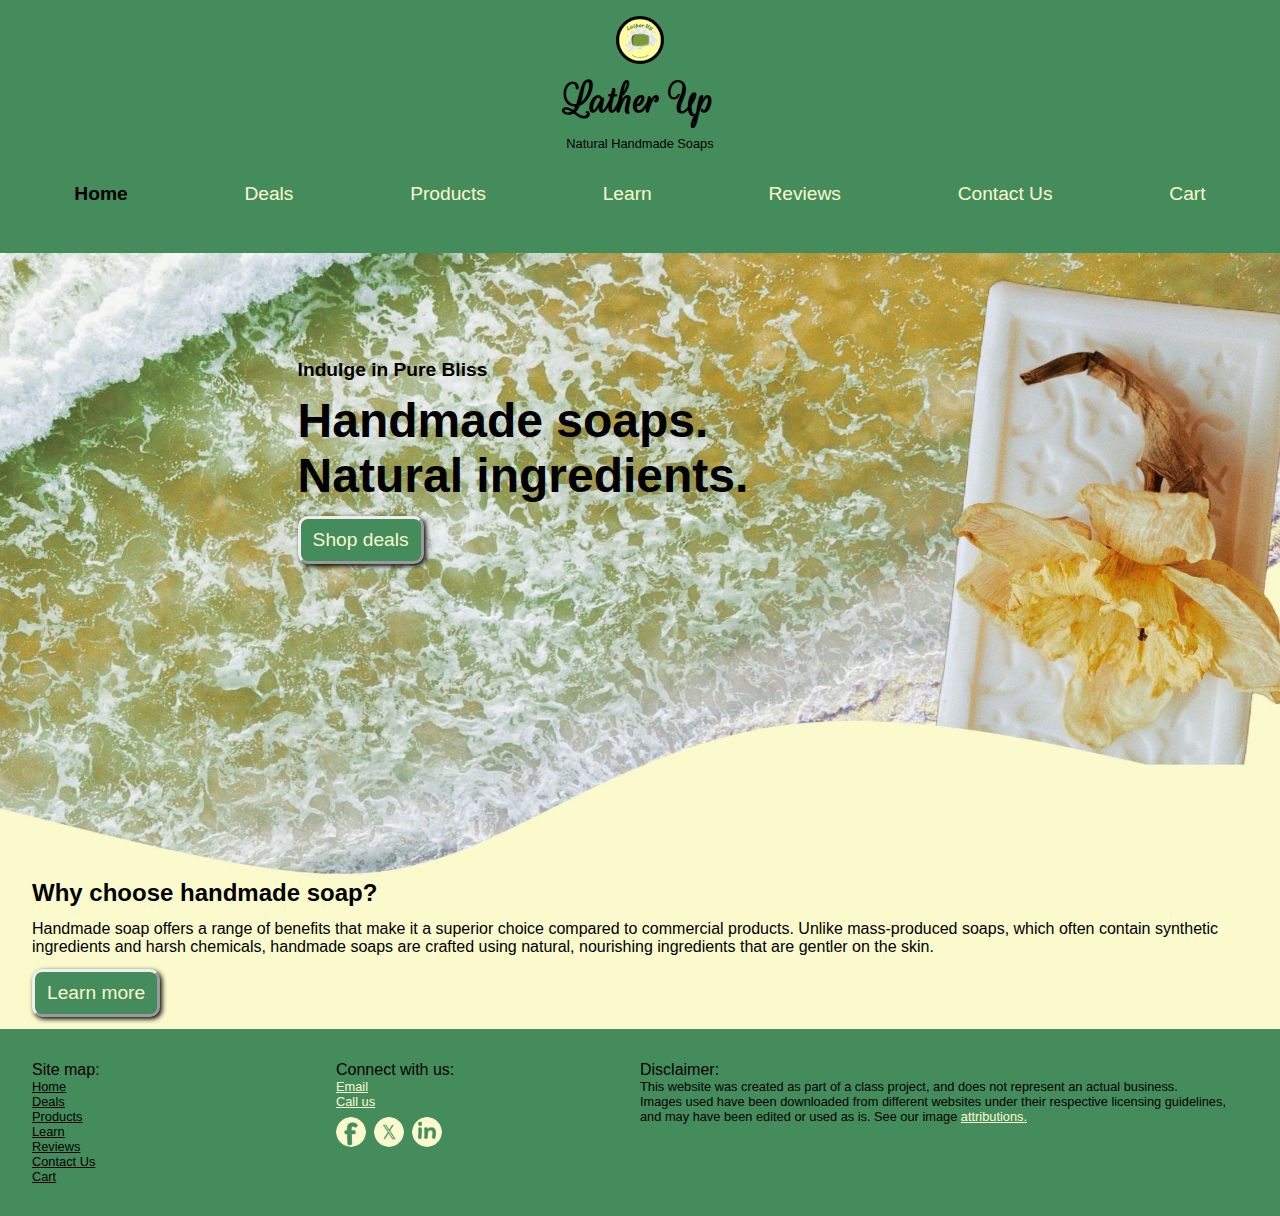
==== index.html @ b1d8948b "added learn page content" ====
<!DOCTYPE html>
<html lang="en">
	<head>
		<meta charset="UTF-8" />
		<meta name="viewport" content="width=device-width, initial-scale=1.0" />
		<title>Lather Up</title>
		<link rel="stylesheet" href="style.css" />
		<link rel="shortcut icon" href="images/favicon.png" type="image/x-icon" />
	</head>
	<body>
		<header>
			<div class="title-wrapper">
				<img
					src="images/LatherUpLogo.png"
					alt="Lather Up logo"
					id="logo"
					width="48"
				/>
				<h1>Lather Up</h1>
				<p class="title-secondary">Natural Handmade Soaps</p>
			</div>

			<nav>
				<label for="navmenu-toggle" class="navmenu-label"
					><img
						src="images/menuIcon.png"
						alt="menu icon"
						width="160"
						id="menu-icon"
					/>
				</label>
				<input type="checkbox" id="navmenu-toggle" class="navmenu-toggle" />

				<ul class="navmenu-mobile">
					<li>
						<span id="current-page">Home</span>
					</li>
					<li>
						<a href="deals.html">Deals</a>
					</li>
					<li>
						<a href="products.html">Products</a>
					</li>

					<li>
						<a href="learn.html">Learn</a>
					</li>
					<li>
						<a href="reviews.html">Reviews</a>
					</li>
					<li>
						<a href="contact.html">Contact</a>
					</li>
					<li>
						<a href="cart.html">Cart</a>
					</li>
				</ul>
				<ul class="navmenu">
					<li>
						<span id="current-page">Home</span>
					</li>
					<li>
						<a href="deals.html">Deals</a>
					</li>
					<li>
						<a href="products.html">Products</a>
					</li>

					<li>
						<a href="learn.html">Learn</a>
					</li>
					<li>
						<a href="reviews.html">Reviews</a>
					</li>
					<li>
						<a href="contact.html">Contact Us</a>
					</li>
					<li>
						<a href="cart.html">Cart</a>
					</li>
				</ul>
			</nav>
		</header>

		<main>
			<div class="hero">
				<picture>
					<source
						media="(max-width: 600px)"
						srcset="images/mobileLatherHeroImg.jpg"
					/>
					<img
						src="images/latherHeroImg.jpg"
						alt="Handmade soap bar"
					/>
				</picture>

				<div class="hero-content">
					<p class="leading-text">Indulge in Pure Bliss</p>
					<p class="caption-text">
						Handmade soaps. <br />
						Natural ingredients.
					</p>
					<button class="button"><a href="deals.html">Shop deals</a></button>
				</div>
			</div>

			<div class="benefits">
				<h2 class="benefits-h2">Why choose handmade soap?</h2>
				<p>
					Handmade soap offers a range of benefits that make it a superior
					choice compared to commercial products. Unlike mass-produced soaps,
					which often contain synthetic ingredients and harsh chemicals,
					handmade soaps are crafted using natural, nourishing ingredients that
					are gentler on the skin.
					<!-- This artisanal approach allows for
          customization, ensuring each bar is tailored to specific skin needs
          and preferences. Additionally, handmade soaps retain their natural
          glycerin, a humectant that helps hydrate and moisturize the skin,
          whereas commercial soaps may strip this beneficial compound away. By
          choosing handmade, you also support small businesses and sustainable
          practices, contributing to a more eco-friendly and conscious
          lifestyle. Overall, handmade soap not only enhances your bathing
          experience but also promotes healthier skin and aligns with a
          values-driven purchase. -->
				</p>
				<button class="button"><a href="learn.html">Learn more</a></button>
			</div>
		</main>
		<footer>
			<div class="site-map">
				<div class="footer-wrapper">
					<p>Site map:</p>
					<ul class="navmenu-footer ">
						<li>
							<a href="index.html">Home</a>
						</li>
						<li>
							<a href="deals.html">Deals</a>
						</li>
						<li>
							<a href="products.html">Products</a>
						</li>
						<li>
							<a href="learn.html">Learn</a>
						</li>
						<li>
							<a href="reviews.html">Reviews</a>
						</li>
						<li>
							<a href="contact.html">Contact Us</a>
						</li>
						<li>
							<a href="cart.html">Cart</a>
						</li>
					</ul>
				</div>

			</div>
			<div class="contact-us">
				<div class="footer-wrapper">
					<p>Connect with us:</p>
					<ul>
						<li><a href="mailto: s3794407@students.fscj.edu">Email</a></li>
						<li><a href="tel:+13334567890">Call us</a></li>
						<li class="social-media-icons" id="social-media-icons">
							<a href="#social-media-icons"><img src="images/facebook.png" alt="facebook link" width="30" onclick="alert('Coming soon')" /></a>
							<a href="#social-media-icons"><img src="images/xlink.png" alt="x link" width="30" onclick="alert('Coming soon')"/></a>
							<a href="#social-media-icons"><img src="images/linkedin.png" alt="x link" width="30" onclick="alert('Coming soon')"/></a>
						</li>
					</ul>
				</div>
			</div>

			<div class="notes">
				<div>
					<p>Disclaimer: </p>
					<p class="notes-content">	This website was created as part of a class project, and does not represent an actual business.</p>
				</div>
				<div class="notes-content">
					Images used have been downloaded from different websites under their respective licensing guidelines, and may have been edited or used as is. See our image <a href="attributions.html">attributions.</a>
				</div>

			</div>

		</footer>
	</body>
</html>
---- style.css ----
@import url('https://fonts.googleapis.com/css2?family=Rouge+Script&display=swap');

* {
	box-sizing: border-box;
	margin: 0;
	padding: 0;
}
* a {
	color: #000;
}

* ul {
	list-style-type: none;
}

img {
	display: block;
	max-width: 100%;
}
body {
	background-color: #fafacc;
	font-family: Verdana, Geneva, Tahoma, sans-serif;
}

header {
	padding: 1rem;
	background-color: #458c5c;
	width: 100%;
}

h1 {
	font-family: 'Rouge Script', cursive, serif;
	font-size: 2rem;
	text-align: center;
	background-color: #458c5c;
}


.title-wrapper {
	display: flex;
	flex-wrap: wrap;
	max-width: 60%;
	flex-direction: row;
	justify-content: center;
	align-items: center;
	margin: 0 auto;
	gap: 0.5rem;
}

.title-secondary {
	font-size: 0.8rem;
}

nav {
	margin-top: 0.5rem;
}

nav ul ul {
	display: none;
}

nav a {
	color: #fafacc;
	text-decoration: none;
}

#logo {
	max-width: 3rem;
	border: 3px solid black;
	border-radius: 50%;
	background-color: #777;
}

#current-page {
	cursor: pointer;
	font-weight: 600;
	color: hsl(0, 0%, 0%);
}

#menu-icon {
	max-width: 2rem;
	margin: 0 auto;
}

.navmenu {
	display: none;
}

.navmenu-toggle {
	display: none;
}

.navmenu-mobile {
	font-size: 1.2rem;
	display: none;
}

.navmenu-mobile li {
	border-bottom: 1px solid #fafacc;
	text-align: center;
	width: 30%;
	margin: 0 auto;
}

.navmenu-toggle:checked + .navmenu-mobile {
	display: block;
}

main {
	display: block;
}

.page-h2 {
	text-align: center;
	padding-top: 2rem;
}

.page-h3 {
	text-align: center;
	margin-top: 2rem;
}

.hero {
	display: grid;
	grid-template-columns: 2rem 1fr 2rem;
}

.hero picture {
	grid-area: 1/1 / auto/span 3;
}

#hero-caption {
	text-align: end;
}

.hero-content {
	grid-area: 1/2;
	padding-top: 30%;
	z-index: 100;
}

.hero-content * {
	padding-bottom: 0.8rem;
}

.leading-text {
	font-weight: 600;
}
.button {
	font-size: 1.2rem;
	background-color: #458c5c;
	color: #fafacc;
	padding: 3px 8px;
	border-radius: 10px;
	border: 3px outset;
	box-shadow: 2px 2px 5px black;
	transition: all 1s ease;
	cursor: pointer;
}

.button:hover{
	scale: 1.03;
}

.button a {
	color: #fafacc;
	text-decoration: none;
	padding-bottom: 0;
}
button:active {
	box-shadow: 2px 2px 5px black inset;
}

.hero-content .button {
	margin-bottom: 2rem;
}

.button.card-button {
	background-color: #9ca5ce;
	color: #000;
	padding-bottom: 3px;
	padding-top: 3px;
}
.caption-text {
	font-size: 2rem;
	font-weight: bold;
}
.benefits h2,
.benefits p {
	padding: 0 2rem 0.8rem 2rem;
}

.benefits button {
	margin-bottom: 0.8rem;
	margin-left: 2rem;
}

.learn-main{
	padding: 2rem;
	margin: 1rem;
	justify-content: center;
	max-width: 70%;
	margin: 0 auto;
	background-image: url(images/bubble-background.jpg);
	background-size: cover;
	background-repeat: no-repeat;
	
}



.learn-main h2{
	padding-bottom: 2rem;
}
.learn-main h3{
	padding-bottom: 1rem;
}

.learn-main li{
	list-style-image: url(images/single-bubble.png);
	margin-bottom: 2rem;
}

.learn-main li::marker{
	padding-top: 2rem;
}



footer {
	background-color: #458c5c;
	display: flex;
	padding: 2rem;
	justify-content: space-between;
	flex-wrap: wrap;
}

footer li {
	font-size: 0.8rem;
}

.footer-wrapper {
	max-width: fit-content;
	/* margin: 0 auto; */
}

.contact-us .footer-wrapper {
	margin: 0 0 0 auto;
}

.social-media-icons {
	display: flex;
	gap: 0.5rem;
	padding-top: 0.5rem;
}

.social-media-icons img {
	border-radius: 50%;
}

.social-media-icons img:hover {
	box-shadow: 0 0 2px 5px hsl(139, 34%, 71%);
}

.site-map,
.contact-us {
	width: 50%;
}

.notes {
	padding-top: 1rem;
}

.notes-content {
	font-size: 0.8rem;
}

.contact-us a,
.notes-content a{
	color: #fafacc;
}

.category {
	display: grid;
	margin: 0 auto;
	grid-template-columns: 1fr;
	padding: 2rem;
	gap: 3rem 1rem;
	justify-content: center;

	margin: auto;
}

.card {
	background-color: #9ca5ce;
	display: flex;
	align-items: center;
	font-size: 0.8rem;
	max-width: 400px;
	margin: auto;
	box-shadow: 3px 3px 5px;
	height: 100%;
}

.card * {
	padding-bottom: 1rem;
	background-color: #f7f7b5;
}

.card-wrapper {
	display: flex;
	flex-direction: column;
	justify-content: space-between;
	border: 15px solid #9ca5ce;
	height: 100%;
	padding: 0.5rem;
}

.attributions-main {
	margin: 10% auto 0 auto;
	padding: 2rem;
}

.attributions-table {
	text-align: center;
	margin: 0 auto;
	font-size: 0.8rem;
	border-collapse: collapse;
}

.attributions-table th{
	color: #fafacc;
}

.attributions-table caption{
	text-align: center;
	padding: 1rem;
	font-size: 1.5rem;
	font-weight: 600;
}

.attributions-table tr:nth-child(odd) {
	background-color: hsl(60, 82%, 79%);
}

#attributions-table-title-row {
	background-color: #458c5c;
}

.attributions-table td:not(td:first-child) {
	padding: 1rem;
}

.attributions-table tr td:nth-of-type(3) {
	text-align: left;
	font-size: 0.7rem;
}

.attributions-table img {
	margin: 5px auto;
}

.deal{
	/* background-color: #94c2a6; */
	padding: 2rem;
	font-size: 2rem;
	font-weight: 700;
}

.promo-code{
	font-size: 1rem;
	font-weight: 400;
}

.deal-disclaimer{
	padding: 2rem;
}
.deal-image{
	margin: 0 5px 0 1px;
	border-bottom: 2px solid #fafacc;
}

@media (min-width: 600px) {
	header {
		display: flex;
	}
	.title-wrapper {
		flex-direction: column;
		margin-bottom: 2rem;
	}

	h1 {
		font-size: 3rem;
		align-items: center;
	}

	.navmenu-mobile {
		display: none;
	}

	.navmenu-toggle:checked + .navmenu-mobile {
		display: none;
	}
	.navmenu {
		display: flex;
		flex-direction: row;
		justify-content: stretch;
	}

	.navmenu li {
		border-bottom: none;
		margin: 0 auto;
		text-align: center;
		font-size: 1.2rem;
	}



	.navmenu li a:hover {
		color: hsl(0, 0%, 0%);
		background-color: #fafacc;
		border: 1px solid hsl(0, 0%, 0%);
		border-radius: 5px;
		box-shadow: 2px 2px 4px;
		font-weight: 600;
		padding: 2px;
	}

	header:nth-child(1) {
		display: block;
	}

	#menu-icon {
		display: none;
	}

	nav {
		padding-bottom: 2rem;
	}

	nav ul ul {
		display: flex;
		width: 100%;
		justify-content: space-evenly;
	}

	nav ul {
		display: flex;
	}
	.hero-content {
		padding-top: 10%;
	}

	.category {
		grid-template-columns: 1fr 1fr;
	}

	.learn-main h2{
		font-size: 2rem;
	}

	footer {
		flex-wrap: nowrap;
	}

	.site-map,
	.contact-us {
		flex: 2;
	}

	.footer-wrapper {
		max-width: 100%;
	}
	.notes {
		flex: 4;
		padding-top: 0;
	}
}

@media (min-width: 900px) {
	.hero {
		display: grid;
		grid-template-columns: 15vw 1fr 2rem;
	}

	.hero img {
		grid-area: 1/1 / auto/span 4;
	}

	.hero-content {
		grid-area: 1/2;
		padding-bottom: 1rem;
		font-size: 1.2rem;
		margin: 0 0 0 10%;
	}

	.caption-text {
		font-size: 3rem;
	}

	.button {
		padding: 10px 12px;
	}

	.benefits {
		grid-area: 2/2;
	}

	.category {
		grid-template-columns: 1fr 1fr 1fr;
	}

	.attributions-main {
		max-width: 80%;
	}

	.attributions-table {
		max-width: 70%;
	}
}
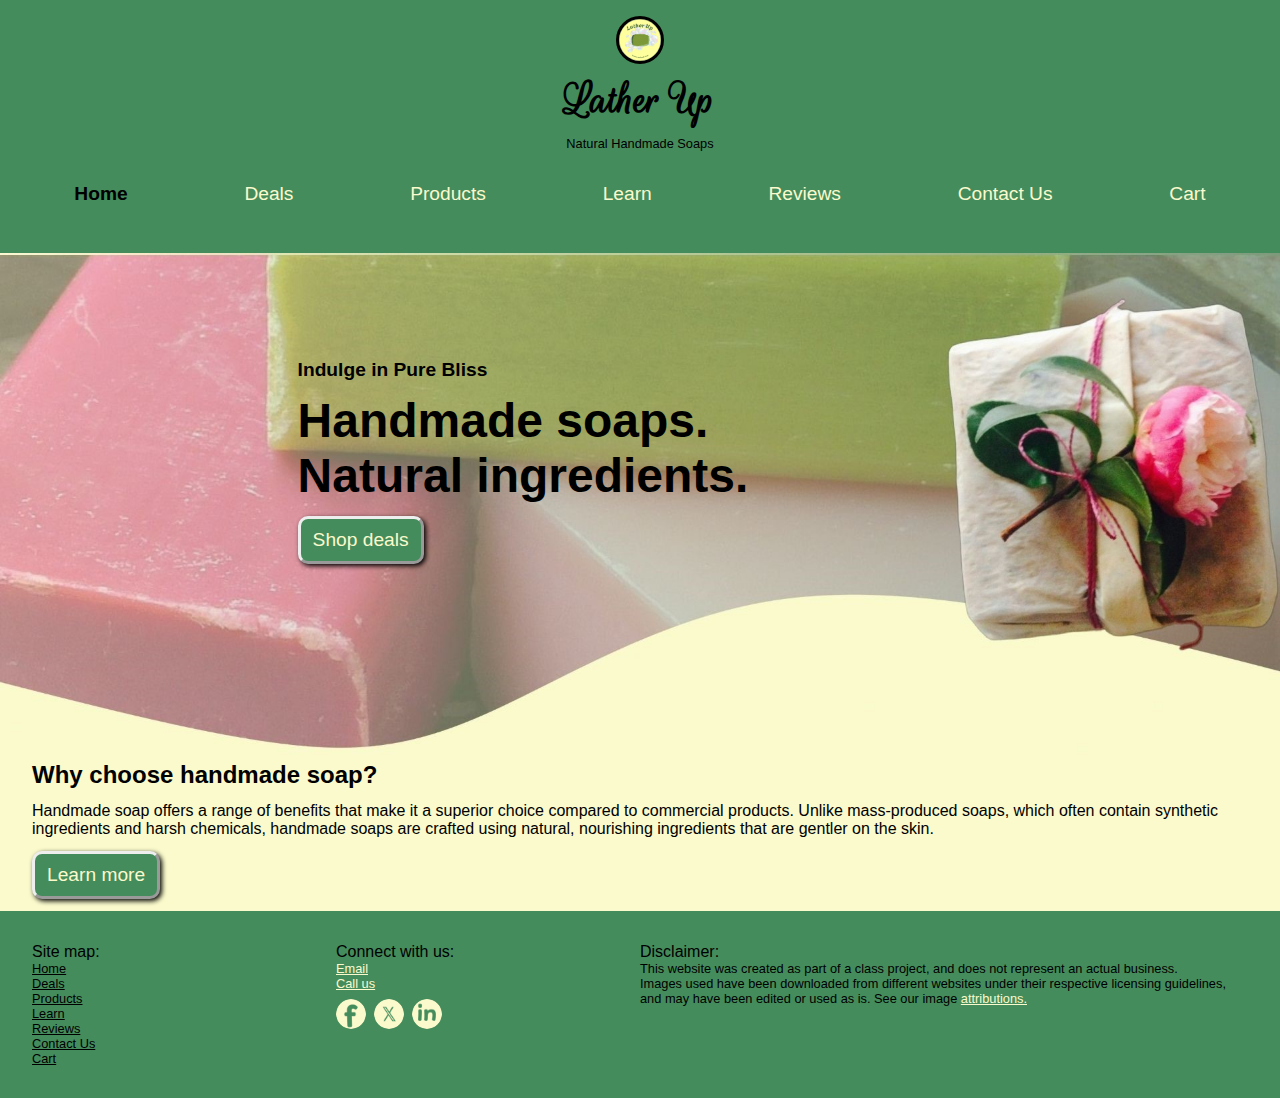
==== commit 1da6ad92: "changed hero image" ====
--- a/index.html
+++ b/index.html
@@ -33,7 +33,7 @@
 
 				<ul class="navmenu-mobile">
 					<li>
-						<span id="current-page">Home</span>
+						<a href="index.html"><span id="current-page">Home</span></a>
 					</li>
 					<li>
 						<a href="deals.html">Deals</a>
@@ -57,7 +57,7 @@
 				</ul>
 				<ul class="navmenu">
 					<li>
-						<span id="current-page">Home</span>
+						<a href="index.html"><span id="current-page">Home</span></a>
 					</li>
 					<li>
 						<a href="deals.html">Deals</a>
@@ -87,10 +87,10 @@
 				<picture>
 					<source
 						media="(max-width: 600px)"
-						srcset="images/mobileLatherHeroImg.jpg"
+						srcset="images/mobileCopyOfLatherHero(2).jpg"
 					/>
 					<img
-						src="images/latherHeroImg.jpg"
+						src="images/Copy of latherHeroImg(2).jpg"
 						alt="Handmade soap bar"
 					/>
 				</picture>
--- a/style.css
+++ b/style.css
@@ -199,12 +199,11 @@
 	padding: 2rem;
 	margin: 1rem;
 	justify-content: center;
-	max-width: 70%;
 	margin: 0 auto;
 	background-image: url(images/bubble-background.jpg);
-	background-size: cover;
-	background-repeat: no-repeat;
-	
+	background-size:contain;
+	background-repeat: repeat;
+	max-width: 90%;
 }
 
 
@@ -458,6 +457,10 @@
 	.learn-main h2{
 		font-size: 2rem;
 	}
+	.learn-main{
+		background-size: cover;
+		background-repeat: no-repeat;
+	}
 
 	footer {
 		flex-wrap: nowrap;
@@ -517,4 +520,9 @@
 	.attributions-table {
 		max-width: 70%;
 	}
-}
+
+	.learn-main{
+	max-width: 70%;
+
+	}
+}
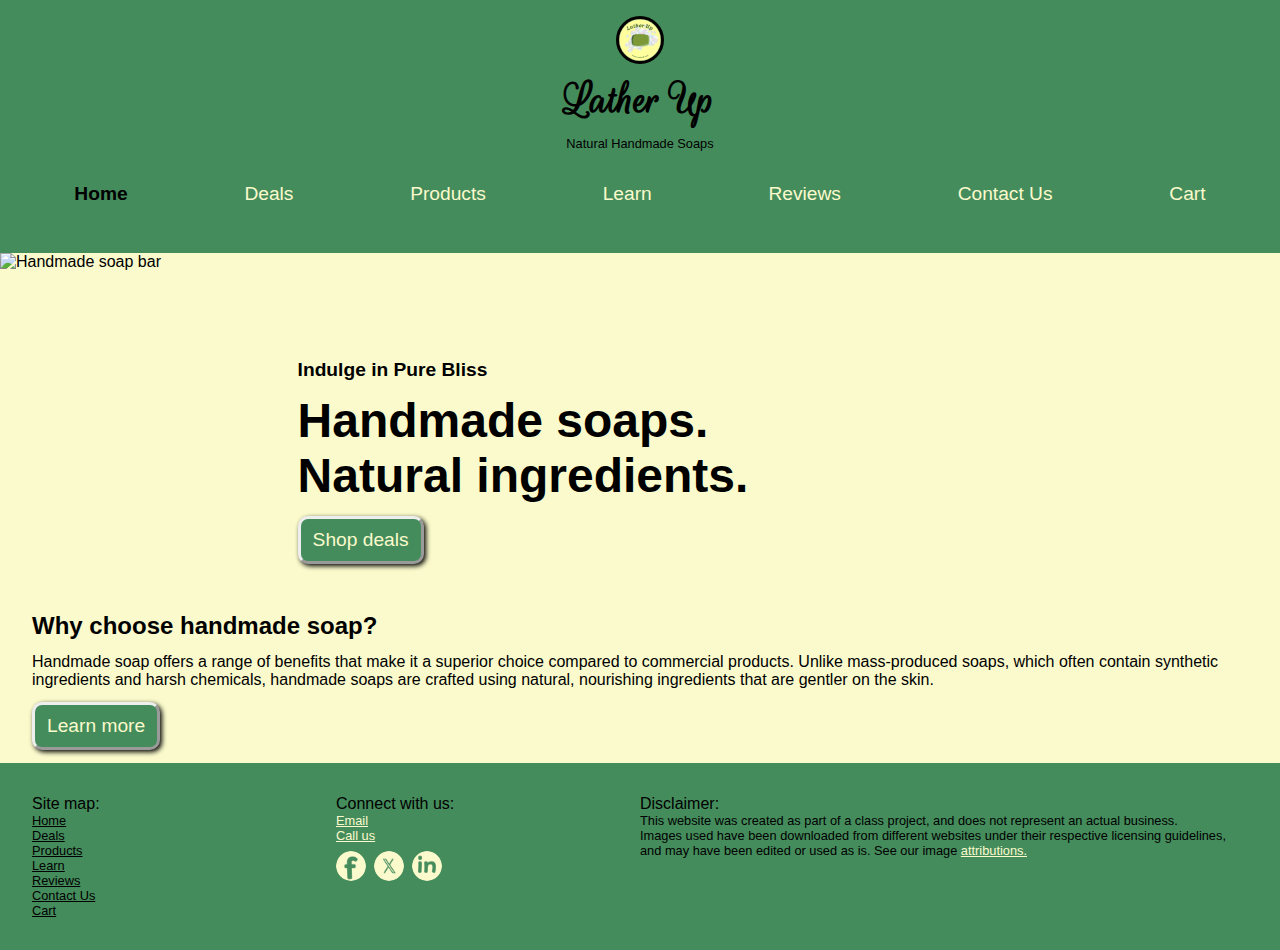
==== commit 8af8f4bd: "hero image attributions" ====
--- a/index.html
+++ b/index.html
@@ -87,10 +87,10 @@
 				<picture>
 					<source
 						media="(max-width: 600px)"
-						srcset="images/mobileCopyOfLatherHero(2).jpg"
+						srcset="images/mobileLatherHeroImg.jpg"
 					/>
 					<img
-						src="images/Copy of latherHeroImg(2).jpg"
+						src="images/latherHeroImage.jpg"
 						alt="Handmade soap bar"
 					/>
 				</picture>
--- a/style.css
+++ b/style.css
@@ -1,5 +1,10 @@
 @import url('https://fonts.googleapis.com/css2?family=Rouge+Script&display=swap');
 
+html{
+	max-width: 1920px;
+	margin-left: auto;
+	margin-right: auto;
+}
 * {
 	box-sizing: border-box;
 	margin: 0;
@@ -108,6 +113,7 @@
 
 main {
 	display: block;
+	
 }
 
 .page-h2 {
@@ -462,6 +468,11 @@
 		background-repeat: no-repeat;
 	}
 
+	.video-link{
+		color: #458c5c;
+		font-weight: 900;
+	}
+
 	footer {
 		flex-wrap: nowrap;
 	}
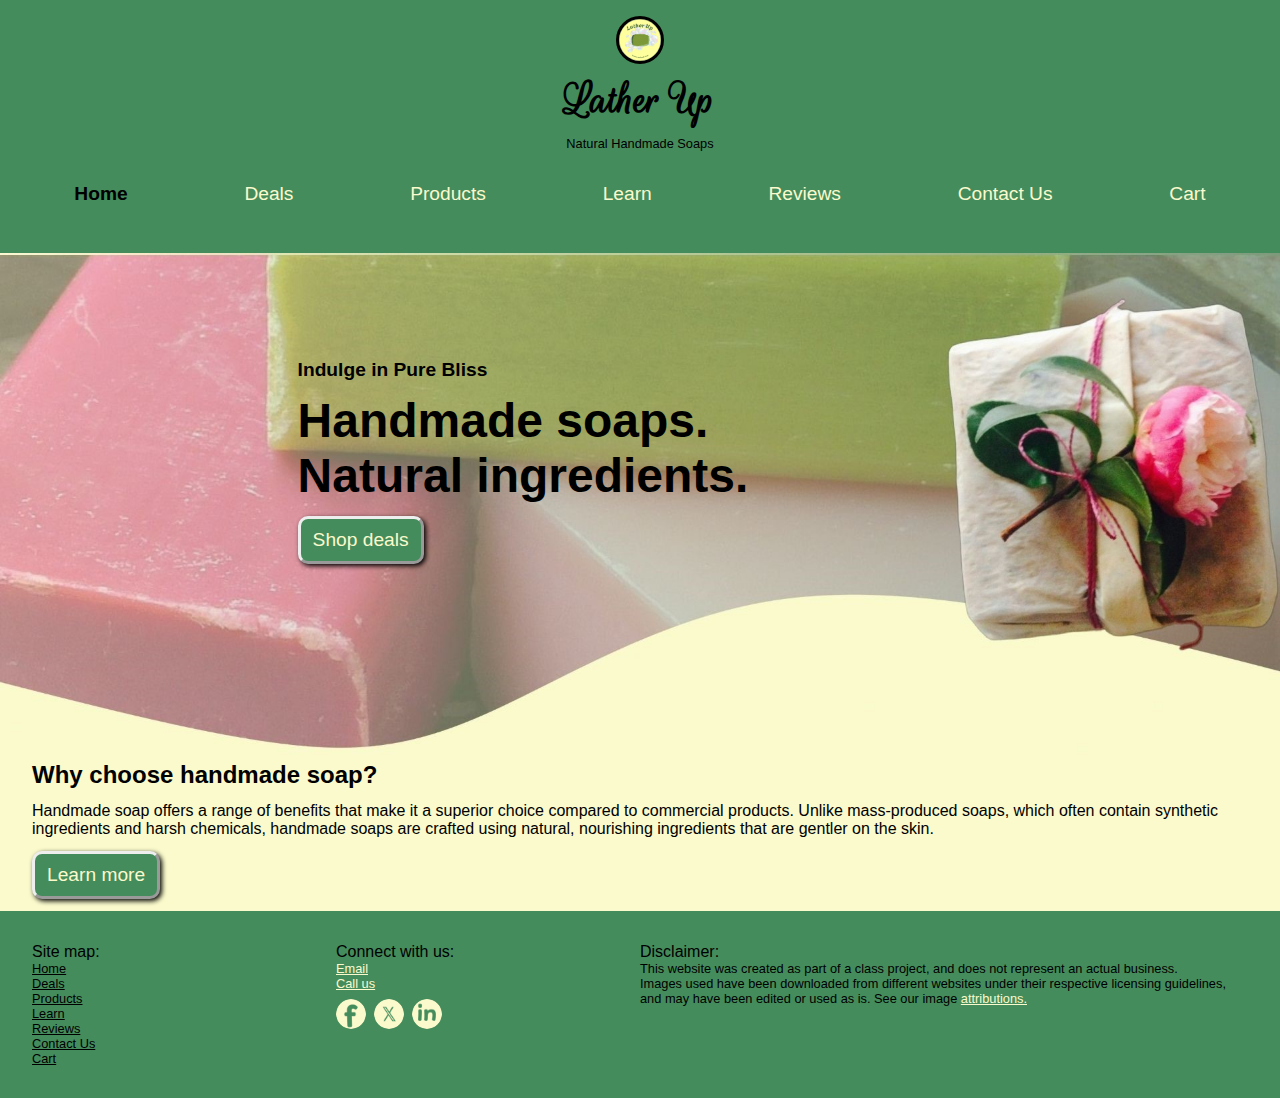
==== commit 0962be6f: "fixed hero image not showing" ====
--- a/index.html
+++ b/index.html
@@ -90,7 +90,7 @@
 						srcset="images/mobileLatherHeroImg.jpg"
 					/>
 					<img
-						src="images/latherHeroImage.jpg"
+						src="images/latherHeroImg.jpg"
 						alt="Handmade soap bar"
 					/>
 				</picture>
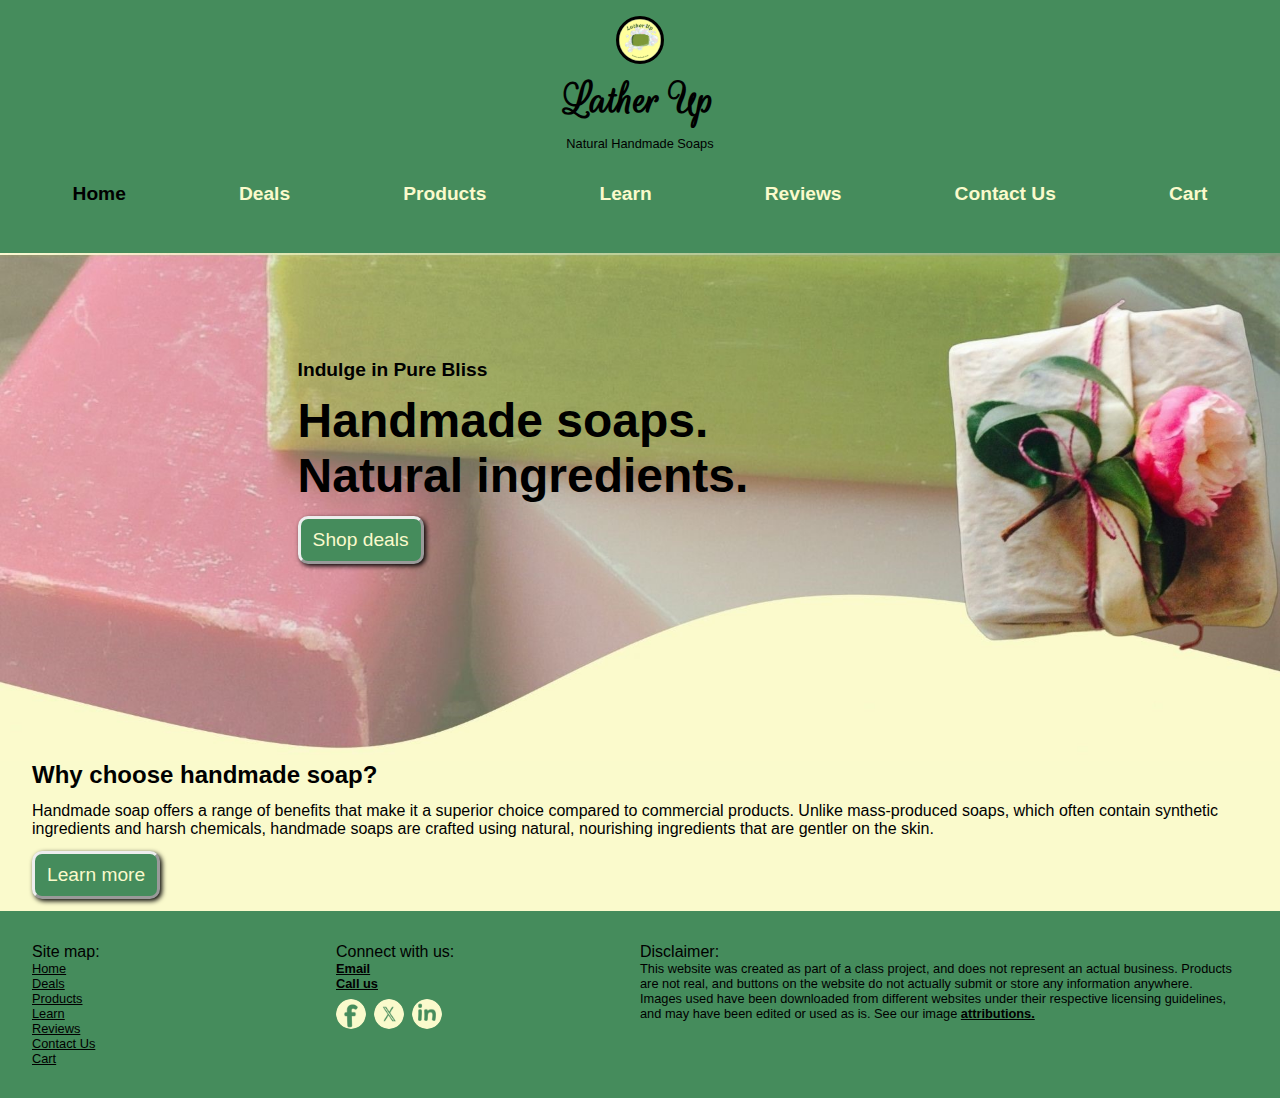
==== commit e6a667bf: "added contact form" ====
--- a/index.html
+++ b/index.html
@@ -2,6 +2,9 @@
 <html lang="en">
 	<head>
 		<meta charset="UTF-8" />
+		<meta name="description" content="Website selling handmade soaps">
+		<meta name="keywords" content="soap, handmade, gentle, fragrance">
+		<meta name="author" content="Sheela Aprameya">
 		<meta name="viewport" content="width=device-width, initial-scale=1.0" />
 		<title>Lather Up</title>
 		<link rel="stylesheet" href="style.css" />
@@ -33,7 +36,7 @@
 
 				<ul class="navmenu-mobile">
 					<li>
-						<a href="index.html"><span id="current-page">Home</span></a>
+						<span id="current-page">Home</span>
 					</li>
 					<li>
 						<a href="deals.html">Deals</a>
@@ -57,7 +60,7 @@
 				</ul>
 				<ul class="navmenu">
 					<li>
-						<a href="index.html"><span id="current-page">Home</span></a>
+						<span id="current-page">Home</span>
 					</li>
 					<li>
 						<a href="deals.html">Deals</a>
@@ -113,16 +116,6 @@
 					which often contain synthetic ingredients and harsh chemicals,
 					handmade soaps are crafted using natural, nourishing ingredients that
 					are gentler on the skin.
-					<!-- This artisanal approach allows for
-          customization, ensuring each bar is tailored to specific skin needs
-          and preferences. Additionally, handmade soaps retain their natural
-          glycerin, a humectant that helps hydrate and moisturize the skin,
-          whereas commercial soaps may strip this beneficial compound away. By
-          choosing handmade, you also support small businesses and sustainable
-          practices, contributing to a more eco-friendly and conscious
-          lifestyle. Overall, handmade soap not only enhances your bathing
-          experience but also promotes healthier skin and aligns with a
-          values-driven purchase. -->
 				</p>
 				<button class="button"><a href="learn.html">Learn more</a></button>
 			</div>
@@ -175,7 +168,7 @@
 			<div class="notes">
 				<div>
 					<p>Disclaimer: </p>
-					<p class="notes-content">	This website was created as part of a class project, and does not represent an actual business.</p>
+					<p class="notes-content">	This website was created as part of a class project, and does not represent an actual business. Products are not real, and buttons on the website do not actually submit or store any information anywhere.</p>
 				</div>
 				<div class="notes-content">
 					Images used have been downloaded from different websites under their respective licensing guidelines, and may have been edited or used as is. See our image <a href="attributions.html">attributions.</a>
--- a/style.css
+++ b/style.css
@@ -1,6 +1,6 @@
 @import url('https://fonts.googleapis.com/css2?family=Rouge+Script&display=swap');
 
-html{
+html {
 	max-width: 1920px;
 	margin-left: auto;
 	margin-right: auto;
@@ -39,7 +39,6 @@
 	text-align: center;
 	background-color: #458c5c;
 }
-
 
 .title-wrapper {
 	display: flex;
@@ -67,6 +66,7 @@
 nav a {
 	color: #fafacc;
 	text-decoration: none;
+	font-weight: 900;
 }
 
 #logo {
@@ -113,7 +113,6 @@
 
 main {
 	display: block;
-	
 }
 
 .page-h2 {
@@ -164,7 +163,7 @@
 	cursor: pointer;
 }
 
-.button:hover{
+.button:hover {
 	scale: 1.03;
 }
 
@@ -201,36 +200,80 @@
 	margin-left: 2rem;
 }
 
-.learn-main{
+.learn-main {
 	padding: 2rem;
 	margin: 1rem;
 	justify-content: center;
 	margin: 0 auto;
 	background-image: url(images/bubble-background.jpg);
-	background-size:contain;
+	background-size: contain;
 	background-repeat: repeat;
 	max-width: 90%;
 }
 
-
-
-.learn-main h2{
+.learn-main h2 {
 	padding-bottom: 2rem;
 }
-.learn-main h3{
+.learn-main h3 {
 	padding-bottom: 1rem;
 }
 
-.learn-main li{
+.learn-main li {
 	list-style-image: url(images/single-bubble.png);
 	margin-bottom: 2rem;
 }
 
-.learn-main li::marker{
+.learn-main li::marker {
 	padding-top: 2rem;
 }
 
-
+.reviews-main {
+	width: 90%;
+	margin: 10vh auto;
+	display: grid;
+	gap: 8rem 1rem;
+}
+
+.review-card {
+	display: flex;
+	flex-direction: column;
+	align-items: stretch;
+	position: relative;
+	margin: 0 auto;
+}
+
+.review-card p {
+	border: 7px double #ecec41;
+	border-radius: 2rem;
+	box-shadow: 5px 5px 5px;
+	padding: 1rem;
+	padding-top: 10vh;
+	height: 100%;
+	background-color: #bedfc9;
+}
+
+.review-image {
+	width: 100%;
+	margin: 0 auto;
+	position: absolute;
+	top: 0;
+	left: 0;
+	transform: translate(0, -50%) scale(30%);
+	border: 1rem double #ecec41;
+	border-radius: 50%;
+	box-shadow: 1rem 1rem 15px;
+}
+
+.contact-main {
+	background-image: url(images/contact-background.jpg);
+	background-size: contain;
+	font-weight: 700;
+}
+
+.contact-list-wrapper {
+	width: fit-content;
+	margin: 5rem auto;
+}
 
 footer {
 	background-color: #458c5c;
@@ -246,7 +289,6 @@
 
 .footer-wrapper {
 	max-width: fit-content;
-	/* margin: 0 auto; */
 }
 
 .contact-us .footer-wrapper {
@@ -281,8 +323,9 @@
 }
 
 .contact-us a,
-.notes-content a{
-	color: #fafacc;
+.notes-content a {
+	/* color: #fafacc; */
+	font-weight: 700;
 }
 
 .category {
@@ -326,6 +369,13 @@
 	padding: 2rem;
 }
 
+
+
+.cart-table td{
+	border: 1px solid #458c5c;
+}
+
+.cart-table,
 .attributions-table {
 	text-align: center;
 	margin: 0 auto;
@@ -333,21 +383,29 @@
 	border-collapse: collapse;
 }
 
-.attributions-table th{
+.cart-table{
+	min-width: 90%;
+	border: 1px solid #458c5c;
+	margin: 2rem auto;
+}
+.cart-table th,
+.attributions-table th {
 	color: #fafacc;
 }
 
-.attributions-table caption{
+.attributions-table caption {
 	text-align: center;
 	padding: 1rem;
 	font-size: 1.5rem;
 	font-weight: 600;
 }
 
+.cart-table tr:nth-child(odd),
 .attributions-table tr:nth-child(odd) {
 	background-color: hsl(60, 82%, 79%);
 }
 
+#cart-table-title-row,
 #attributions-table-title-row {
 	background-color: #458c5c;
 }
@@ -361,30 +419,78 @@
 	font-size: 0.7rem;
 }
 
+.cart-table img,
 .attributions-table img {
 	margin: 5px auto;
 }
 
-.deal{
-	/* background-color: #94c2a6; */
+.cart-table td:nth-child(4),
+#total-row td:nth-child(4){
+	padding-right: 10%;
+	text-align: right;
+}
+
+#total-row{
+	font-size: 1.2rem;
+	font-weight: 900;
+	background-color: #458c5c;
+}
+
+#total-row td{
+	padding: 1rem;
+}
+
+#order-button{
+	margin-left: 5%;
+	margin-bottom: 2rem;
+}
+
+.deal {
 	padding: 2rem;
 	font-size: 2rem;
 	font-weight: 700;
 }
 
-.promo-code{
+.promo-code {
 	font-size: 1rem;
 	font-weight: 400;
 }
 
-.deal-disclaimer{
+.deal-disclaimer {
 	padding: 2rem;
 }
-.deal-image{
+.deal-image {
 	margin: 0 5px 0 1px;
 	border-bottom: 2px solid #fafacc;
 }
 
+.video-link {
+	/* color: #458c5c; */
+	font-weight: 900;
+}
+
+form{
+	width: fit-content;
+	margin: 2rem auto;
+	padding: 2rem;
+}
+
+form *{
+	display: block;
+	padding: 1rem;
+}
+
+form input, textarea{
+	width: 80vw;
+}
+
+textarea{
+	height: 10rem;
+}
+
+#contact-button{
+	margin-top: 1rem;
+}
 @media (min-width: 600px) {
 	header {
 		display: flex;
@@ -418,8 +524,6 @@
 		text-align: center;
 		font-size: 1.2rem;
 	}
-
-
 
 	.navmenu li a:hover {
 		color: hsl(0, 0%, 0%);
@@ -460,17 +564,20 @@
 		grid-template-columns: 1fr 1fr;
 	}
 
-	.learn-main h2{
+	.learn-main h2 {
 		font-size: 2rem;
 	}
-	.learn-main{
+	.learn-main {
 		background-size: cover;
 		background-repeat: no-repeat;
 	}
 
-	.video-link{
-		color: #458c5c;
-		font-weight: 900;
+	.reviews-main {
+		grid-template-columns: repeat(2, 1fr);
+	}
+
+	.review-image {
+		transform: translate(0, -50%) scale(20%);
 	}
 
 	footer {
@@ -488,6 +595,10 @@
 	.notes {
 		flex: 4;
 		padding-top: 0;
+	}
+
+	.contact-main {
+		font-size: 1.8rem;
 	}
 }
 
@@ -532,8 +643,19 @@
 		max-width: 70%;
 	}
 
-	.learn-main{
-	max-width: 70%;
-
-	}
-}
+	.learn-main {
+		max-width: 70%;
+	}
+
+	.reviews-main {
+		grid-template-columns: repeat(3, 1fr);
+	}
+
+	.review-image {
+		transform: translate(0, -50%) scale(30%);
+	}
+
+	form input, textarea{
+		width: 50vw;
+	}
+}
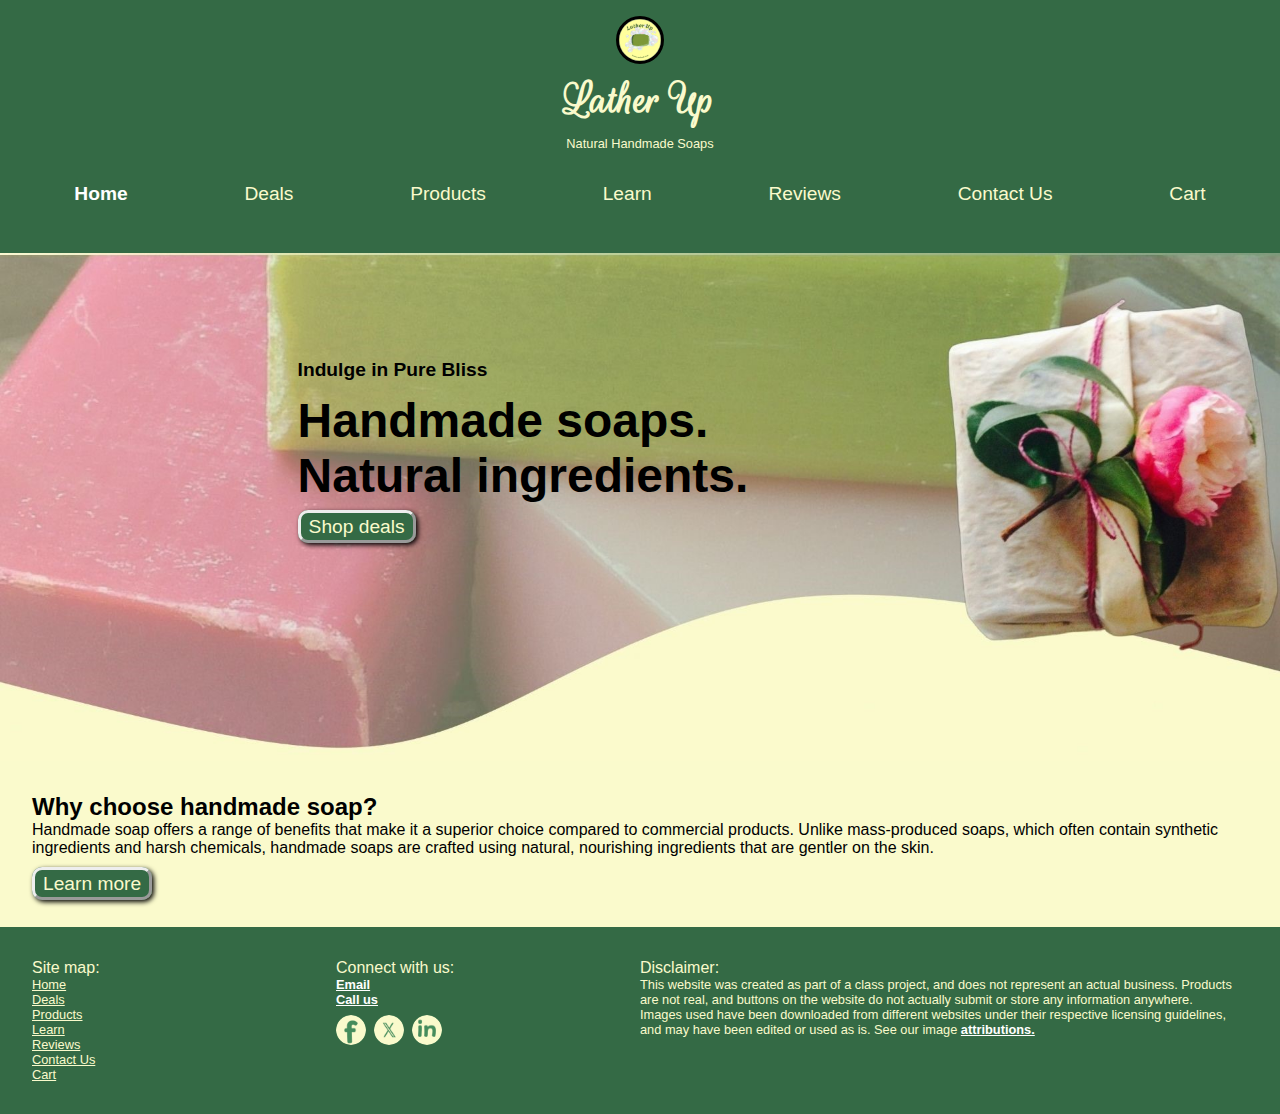
==== commit 7173cf19: "fixed validation errors" ====
--- a/index.html
+++ b/index.html
@@ -2,13 +2,19 @@
 <html lang="en">
 	<head>
 		<meta charset="UTF-8" />
-		<meta name="description" content="Website selling handmade soaps">
-		<meta name="keywords" content="soap, handmade, gentle, fragrance">
-		<meta name="author" content="Sheela Aprameya">
+		<meta name="description" content="Website selling handmade soaps" />
+		<meta name="keywords" content="soap, handmade, gentle, fragrance" />
+		<meta name="author" content="Sheela Aprameya" />
 		<meta name="viewport" content="width=device-width, initial-scale=1.0" />
 		<title>Lather Up</title>
 		<link rel="stylesheet" href="style.css" />
 		<link rel="shortcut icon" href="images/favicon.png" type="image/x-icon" />
+		<link rel="preconnect" href="https://fonts.googleapis.com" />
+		<link rel="preconnect" href="https://fonts.gstatic.com" crossorigin />
+		<link
+			href="https://fonts.googleapis.com/css2?family=Rouge+Script&display=swap"
+			rel="stylesheet"
+		/>
 	</head>
 	<body>
 		<header>
@@ -36,7 +42,7 @@
 
 				<ul class="navmenu-mobile">
 					<li>
-						<span id="current-page">Home</span>
+						<span class="current-page">Home</span>
 					</li>
 					<li>
 						<a href="deals.html">Deals</a>
@@ -60,7 +66,7 @@
 				</ul>
 				<ul class="navmenu">
 					<li>
-						<span id="current-page">Home</span>
+						<span class="current-page">Home</span>
 					</li>
 					<li>
 						<a href="deals.html">Deals</a>
@@ -92,10 +98,7 @@
 						media="(max-width: 600px)"
 						srcset="images/mobileLatherHeroImg.jpg"
 					/>
-					<img
-						src="images/latherHeroImg.jpg"
-						alt="Handmade soap bar"
-					/>
+					<img src="images/latherHeroImg.jpg" alt="Handmade soap bar" />
 				</picture>
 
 				<div class="hero-content">
@@ -104,7 +107,7 @@
 						Handmade soaps. <br />
 						Natural ingredients.
 					</p>
-					<button class="button"><a href="deals.html">Shop deals</a></button>
+					<a href="deals.html" class="button">Shop deals</a>
 				</div>
 			</div>
 
@@ -117,14 +120,16 @@
 					handmade soaps are crafted using natural, nourishing ingredients that
 					are gentler on the skin.
 				</p>
-				<button class="button"><a href="learn.html">Learn more</a></button>
+				<a href="learn.html" class="button benefits-button" id="benefits-button"
+					>Learn more</a
+				>
 			</div>
 		</main>
 		<footer>
 			<div class="site-map">
 				<div class="footer-wrapper">
 					<p>Site map:</p>
-					<ul class="navmenu-footer ">
+					<ul class="navmenu-footer">
 						<li>
 							<a href="index.html">Home</a>
 						</li>
@@ -148,18 +153,35 @@
 						</li>
 					</ul>
 				</div>
-
 			</div>
 			<div class="contact-us">
 				<div class="footer-wrapper">
 					<p>Connect with us:</p>
 					<ul>
-						<li><a href="mailto: s3794407@students.fscj.edu">Email</a></li>
+						<li><a href="mailto:s3794407@students.fscj.edu">Email</a></li>
 						<li><a href="tel:+13334567890">Call us</a></li>
 						<li class="social-media-icons" id="social-media-icons">
-							<a href="#social-media-icons"><img src="images/facebook.png" alt="facebook link" width="30" onclick="alert('Coming soon')" /></a>
-							<a href="#social-media-icons"><img src="images/xlink.png" alt="x link" width="30" onclick="alert('Coming soon')"/></a>
-							<a href="#social-media-icons"><img src="images/linkedin.png" alt="x link" width="30" onclick="alert('Coming soon')"/></a>
+							<a href="#social-media-icons"
+								><img
+									src="images/facebook.png"
+									alt="facebook link"
+									width="30"
+									onclick="alert('Coming soon')"
+							/></a>
+							<a href="#social-media-icons"
+								><img
+									src="images/xlink.png"
+									alt="x link"
+									width="30"
+									onclick="alert('Coming soon')"
+							/></a>
+							<a href="#social-media-icons"
+								><img
+									src="images/linkedin.png"
+									alt="x link"
+									width="30"
+									onclick="alert('Coming soon')"
+							/></a>
 						</li>
 					</ul>
 				</div>
@@ -167,15 +189,20 @@
 
 			<div class="notes">
 				<div>
-					<p>Disclaimer: </p>
-					<p class="notes-content">	This website was created as part of a class project, and does not represent an actual business. Products are not real, and buttons on the website do not actually submit or store any information anywhere.</p>
+					<p>Disclaimer:</p>
+					<p class="notes-content">
+						This website was created as part of a class project, and does not
+						represent an actual business. Products are not real, and buttons on
+						the website do not actually submit or store any information
+						anywhere.
+					</p>
 				</div>
 				<div class="notes-content">
-					Images used have been downloaded from different websites under their respective licensing guidelines, and may have been edited or used as is. See our image <a href="attributions.html">attributions.</a>
-				</div>
-
-			</div>
-
+					Images used have been downloaded from different websites under their
+					respective licensing guidelines, and may have been edited or used as
+					is. See our image <a href="attributions.html">attributions.</a>
+				</div>
+			</div>
 		</footer>
 	</body>
 </html>
--- a/style.css
+++ b/style.css
@@ -1,5 +1,3 @@
-@import url('https://fonts.googleapis.com/css2?family=Rouge+Script&display=swap');
-
 html {
 	max-width: 1920px;
 	margin-left: auto;
@@ -29,7 +27,7 @@
 
 header {
 	padding: 1rem;
-	background-color: #458c5c;
+	background-color: #346A45;
 	width: 100%;
 }
 
@@ -37,12 +35,13 @@
 	font-family: 'Rouge Script', cursive, serif;
 	font-size: 2rem;
 	text-align: center;
-	background-color: #458c5c;
+	background-color: #346A45;
 }
 
 .title-wrapper {
 	display: flex;
 	flex-wrap: wrap;
+	color: #fafacc;
 	max-width: 60%;
 	flex-direction: row;
 	justify-content: center;
@@ -66,7 +65,6 @@
 nav a {
 	color: #fafacc;
 	text-decoration: none;
-	font-weight: 900;
 }
 
 #logo {
@@ -76,10 +74,10 @@
 	background-color: #777;
 }
 
-#current-page {
+.current-page {
 	cursor: pointer;
 	font-weight: 600;
-	color: hsl(0, 0%, 0%);
+	color: #ffffff;
 }
 
 #menu-icon {
@@ -153,7 +151,7 @@
 }
 .button {
 	font-size: 1.2rem;
-	background-color: #458c5c;
+	background-color: #346A45;
 	color: #fafacc;
 	padding: 3px 8px;
 	border-radius: 10px;
@@ -161,17 +159,18 @@
 	box-shadow: 2px 2px 5px black;
 	transition: all 1s ease;
 	cursor: pointer;
+	text-decoration: none;
 }
 
 .button:hover {
 	scale: 1.03;
 }
 
-.button a {
+/* .button a {
 	color: #fafacc;
 	text-decoration: none;
 	padding-bottom: 0;
-}
+} */
 button:active {
 	box-shadow: 2px 2px 5px black inset;
 }
@@ -190,14 +189,22 @@
 	font-size: 2rem;
 	font-weight: bold;
 }
-.benefits h2,
-.benefits p {
-	padding: 0 2rem 0.8rem 2rem;
-}
-
-.benefits button {
-	margin-bottom: 0.8rem;
-	margin-left: 2rem;
+.benefits{
+	padding: 2rem;
+}
+
+.benefits * {
+	/* padding: 0 2rem 0.8rem 2rem; */
+}
+
+.benefits p{
+	margin-bottom: 1rem;
+}
+
+#benefits-button {
+	/* margin-left: 2rem;  */
+	padding: 3px 8px;
+
 }
 
 .learn-main {
@@ -276,7 +283,8 @@
 }
 
 footer {
-	background-color: #458c5c;
+	color:#fafacc;
+	background-color: #346A45;
 	display: flex;
 	padding: 2rem;
 	justify-content: space-between;
@@ -285,6 +293,11 @@
 
 footer li {
 	font-size: 0.8rem;
+	
+}
+
+footer a{
+	color: #fafacc;
 }
 
 .footer-wrapper {
@@ -324,7 +337,7 @@
 
 .contact-us a,
 .notes-content a {
-	/* color: #fafacc; */
+	color: #ffffff;
 	font-weight: 700;
 }
 
@@ -364,15 +377,17 @@
 	padding: 0.5rem;
 }
 
+.attributions-link{
+	color: #ffffff;
+}
+
 .attributions-main {
 	margin: 10% auto 0 auto;
 	padding: 2rem;
 }
 
-
-
-.cart-table td{
-	border: 1px solid #458c5c;
+.cart-table td {
+	border: 1px solid #346A45;
 }
 
 .cart-table,
@@ -383,14 +398,15 @@
 	border-collapse: collapse;
 }
 
-.cart-table{
-	min-width: 90%;
-	border: 1px solid #458c5c;
+.cart-table {
+	width: 90%;
+	border: 1px solid #346A45;
 	margin: 2rem auto;
 }
 .cart-table th,
 .attributions-table th {
-	color: #fafacc;
+	color: #ffffff;
+	padding: 1rem 0;
 }
 
 .attributions-table caption {
@@ -407,7 +423,8 @@
 
 #cart-table-title-row,
 #attributions-table-title-row {
-	background-color: #458c5c;
+	background-color: #346A45;
+	
 }
 
 .attributions-table td:not(td:first-child) {
@@ -425,22 +442,23 @@
 }
 
 .cart-table td:nth-child(4),
-#total-row td:nth-child(4){
+#total-row td:nth-child(4) {
 	padding-right: 10%;
 	text-align: right;
 }
 
-#total-row{
+#total-row {
 	font-size: 1.2rem;
 	font-weight: 900;
-	background-color: #458c5c;
-}
-
-#total-row td{
+	background-color: #346A45;
+	color: #ffffff;
+}
+
+#total-row td {
 	padding: 1rem;
 }
 
-#order-button{
+#order-button {
 	margin-left: 5%;
 	margin-bottom: 2rem;
 }
@@ -465,31 +483,45 @@
 }
 
 .video-link {
-	/* color: #458c5c; */
 	font-weight: 900;
 }
 
-form{
-	width: fit-content;
+form {
+	max-width: 90%;
 	margin: 2rem auto;
 	padding: 2rem;
-}
-
-form *{
+	background-color: #bedfc9;
+	opacity: 0.8;
+	box-shadow: 5px 5px 5px;
+	border: 3px solid #ecec41;
+	border-radius: 2rem;
+}
+
+form * {
 	display: block;
-	padding: 1rem;
-}
-
-form input, textarea{
-	width: 80vw;
-}
-
-textarea{
+	padding: 0.5rem 1rem;
+}
+fieldset {
+	border: 1px solid #346A45;
+	border-radius: 1rem;
+}
+form label {
+	margin-top: 1rem;
+}
+
+form input,
+textarea {
+	width: 90%;
+	border-radius: 0.5rem;
+}
+
+textarea {
 	height: 10rem;
 }
 
-#contact-button{
+#contact-button {
 	margin-top: 1rem;
+	background-color: #346A45;
 }
 @media (min-width: 600px) {
 	header {
@@ -623,9 +655,9 @@
 		font-size: 3rem;
 	}
 
-	.button {
+	/* .button {
 		padding: 10px 12px;
-	}
+	} */
 
 	.benefits {
 		grid-area: 2/2;
@@ -655,7 +687,12 @@
 		transform: translate(0, -50%) scale(30%);
 	}
 
-	form input, textarea{
-		width: 50vw;
-	}
-}
+	form {
+		max-width: 70%;
+	}
+
+	form input,
+	textarea {
+		width: 80%;
+	}
+}
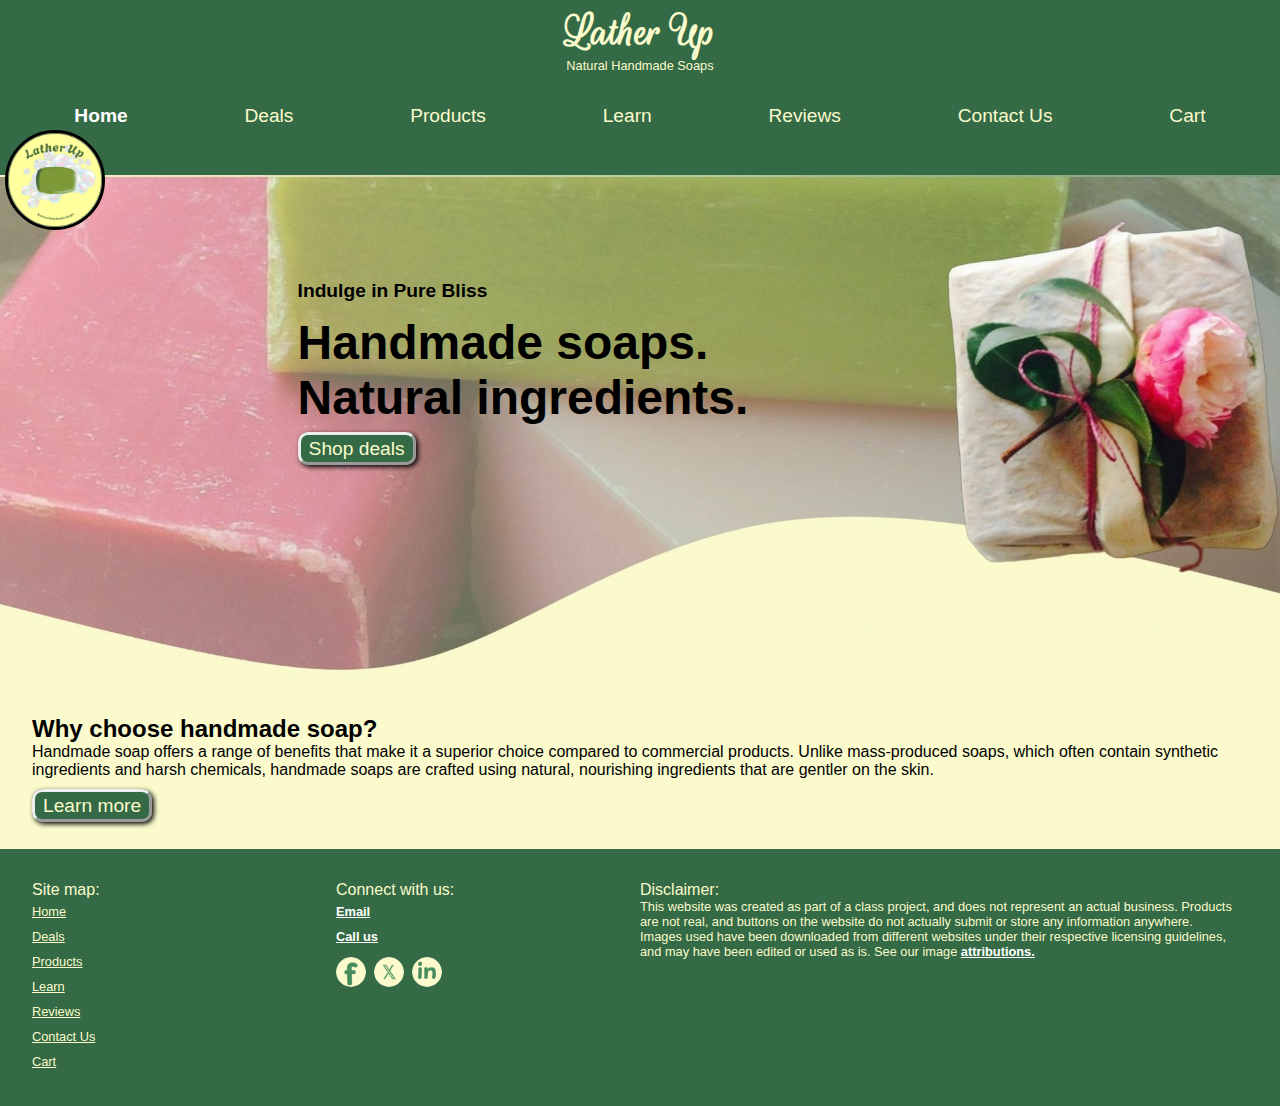
==== commit 97c7b254: "changed header layout" ====
--- a/index.html
+++ b/index.html
@@ -18,13 +18,16 @@
 	</head>
 	<body>
 		<header>
+				<a href="index.html">
+					<img
+						src="images/LatherUpLogo.png"
+						alt="Lather Up logo"
+						id="logo"
+						width="100"
+					/>
+				</a>
 			<div class="title-wrapper">
-				<img
-					src="images/LatherUpLogo.png"
-					alt="Lather Up logo"
-					id="logo"
-					width="48"
-				/>
+
 				<h1>Lather Up</h1>
 				<p class="title-secondary">Natural Handmade Soaps</p>
 			</div>
--- a/style.css
+++ b/style.css
@@ -29,6 +29,7 @@
 	padding: 1rem;
 	background-color: #346A45;
 	width: 100%;
+	position: relative;
 }
 
 h1 {
@@ -36,14 +37,15 @@
 	font-size: 2rem;
 	text-align: center;
 	background-color: #346A45;
+	line-height: 0.7;
 }
 
 .title-wrapper {
 	display: flex;
-	flex-wrap: wrap;
+	flex-direction: column;
 	color: #fafacc;
-	max-width: 60%;
-	flex-direction: row;
+	/* max-width: 60%; */
+	/* flex-direction: row; */
 	justify-content: center;
 	align-items: center;
 	margin: 0 auto;
@@ -52,10 +54,10 @@
 
 .title-secondary {
 	font-size: 0.8rem;
-}
-
+	/* line-height: 0.3; */
+}
 nav {
-	margin-top: 0.5rem;
+	/* margin-top: 0.5rem; */
 }
 
 nav ul ul {
@@ -68,7 +70,11 @@
 }
 
 #logo {
-	max-width: 3rem;
+	position: absolute;
+	top: 0;
+	left: 0;
+	margin-left: 0.3rem;
+	transform: translate(0, 50%);
 	border: 3px solid black;
 	border-radius: 50%;
 	background-color: #777;
@@ -95,6 +101,7 @@
 
 .navmenu-mobile {
 	font-size: 1.2rem;
+	line-height: 1.6;
 	display: none;
 }
 
@@ -209,9 +216,9 @@
 
 .learn-main {
 	padding: 2rem;
-	margin: 1rem;
+	margin: 3rem auto;
 	justify-content: center;
-	margin: 0 auto;
+	/* margin: 0 auto; */
 	background-image: url(images/bubble-background.jpg);
 	background-size: contain;
 	background-repeat: repeat;
@@ -273,8 +280,12 @@
 
 .contact-main {
 	background-image: url(images/contact-background.jpg);
-	background-size: contain;
+	background-repeat:repeat;
 	font-weight: 700;
+}
+
+.contact-main h2{
+	
 }
 
 .contact-list-wrapper {
@@ -293,11 +304,12 @@
 
 footer li {
 	font-size: 0.8rem;
-	
+	padding: 5px 0;
 }
 
 footer a{
 	color: #fafacc;
+	
 }
 
 .footer-wrapper {
@@ -464,6 +476,7 @@
 }
 
 .deal {
+	margin-top: 3rem;
 	padding: 2rem;
 	font-size: 2rem;
 	font-weight: 700;
@@ -490,12 +503,13 @@
 	max-width: 90%;
 	margin: 2rem auto;
 	padding: 2rem;
-	background-color: #bedfc9;
-	opacity: 0.8;
+	background-color: rgb(190, 223, 201);
 	box-shadow: 5px 5px 5px;
 	border: 3px solid #ecec41;
 	border-radius: 2rem;
 }
+
+
 
 form * {
 	display: block;
@@ -521,7 +535,6 @@
 
 #contact-button {
 	margin-top: 1rem;
-	background-color: #346A45;
 }
 @media (min-width: 600px) {
 	header {
@@ -532,9 +545,13 @@
 		margin-bottom: 2rem;
 	}
 
+	#logo{
+		transform: translate(0, 130% );
+		/* margin: 0.5rem; */
+	}
+
 	h1 {
 		font-size: 3rem;
-		align-items: center;
 	}
 
 	.navmenu-mobile {
@@ -630,6 +647,7 @@
 	}
 
 	.contact-main {
+		margin-top: 1rem;
 		font-size: 1.8rem;
 	}
 }
